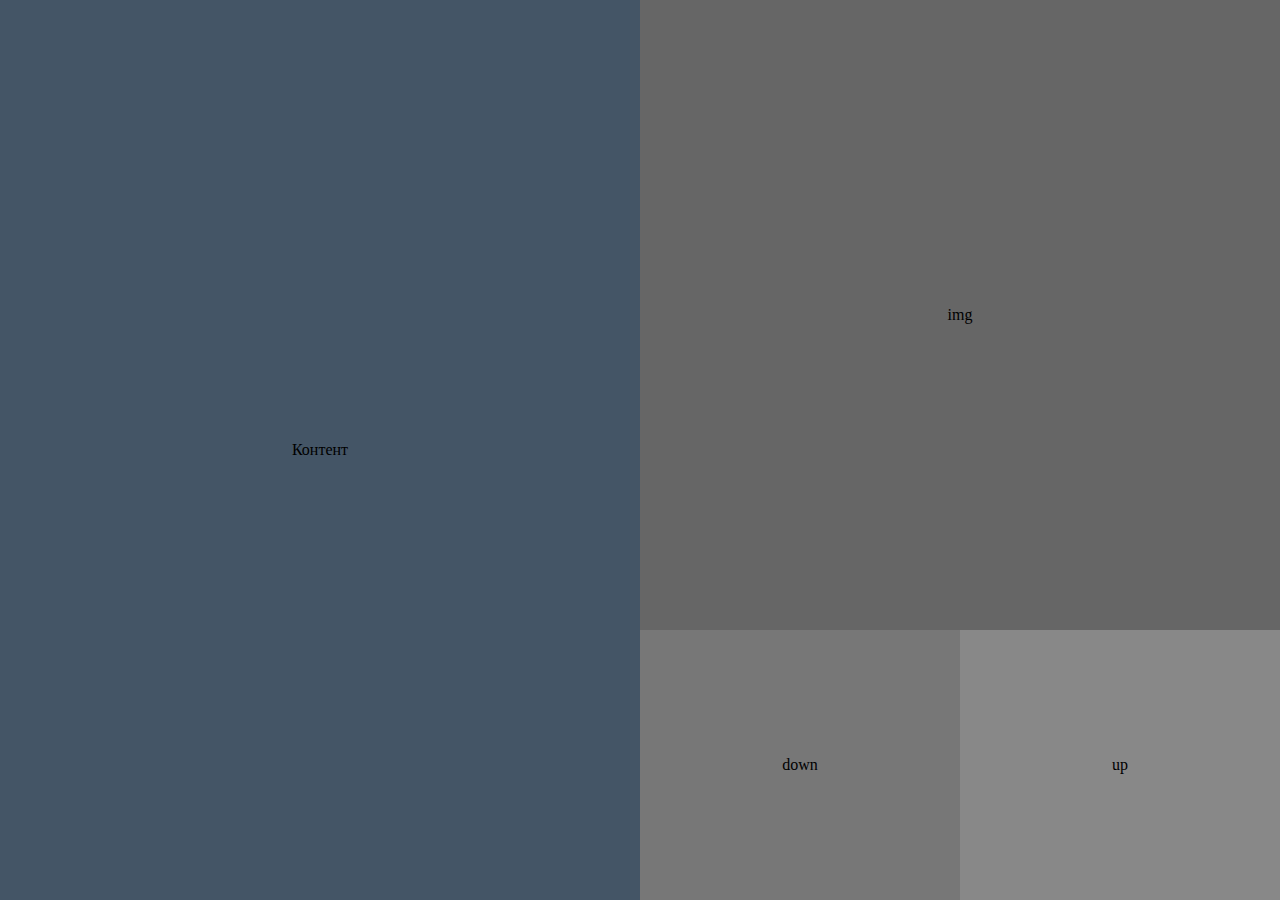
==== index.html @ 190752ad "add slider layout" ====
<!DOCTYPE html>
<html lang="en">
<head>
    <meta charset="UTF-8">
    <link rel="stylesheet" href="style.css">
    <title>Slider</title>
</head>
<body>
    <div class="slider">
        <div class="slider__content">
            Контент
        </div>
        <div class="slider__img">
            img
        </div>
        <div class="display__button">
            <div class="slider__button-down">
                down
            </div>
            <div class="slider__button-up">
                up
            </div>
        </div>
    </div>
</body>
</html>
---- style.css ----
html, body {
    margin: 0;
    padding: 0;
}

.slider {
    display: block;
    width: 100%;
    height: 100vh;
    background: #555;
}

.slider__content {
    display: flex;
    float: left;
    align-items: center;
    justify-content: center;
    width: 50%;
    height: inherit;
    background: #456;
}

.slider__img {
    display: flex;
    height: 70%;
    align-items: center;
    justify-content: center;
    background: #666;
}

.display__button {
    display: flex;
    height: 30%;
}

.slider__button-down, .slider__button-up {
    display: flex;
    width: 50%;
    align-items: center;
    justify-content: center;
}

.slider__button-down {
    background: #777;
}

.slider__button-up {
    background: #888;
}

@media screen and (max-width: 1200px) {
    .slider {
        display: flex;
        flex-flow: row wrap;
        height: 100vh;
    }

    .slider__content {
        float: none;
        width: 100%;
        height: 35%;
        order: 0;
    }

    .slider__img {
        width: inherit;
        height: 35%;
    }

    .display__button {
        width: inherit;
        height: 30%;
    }
}
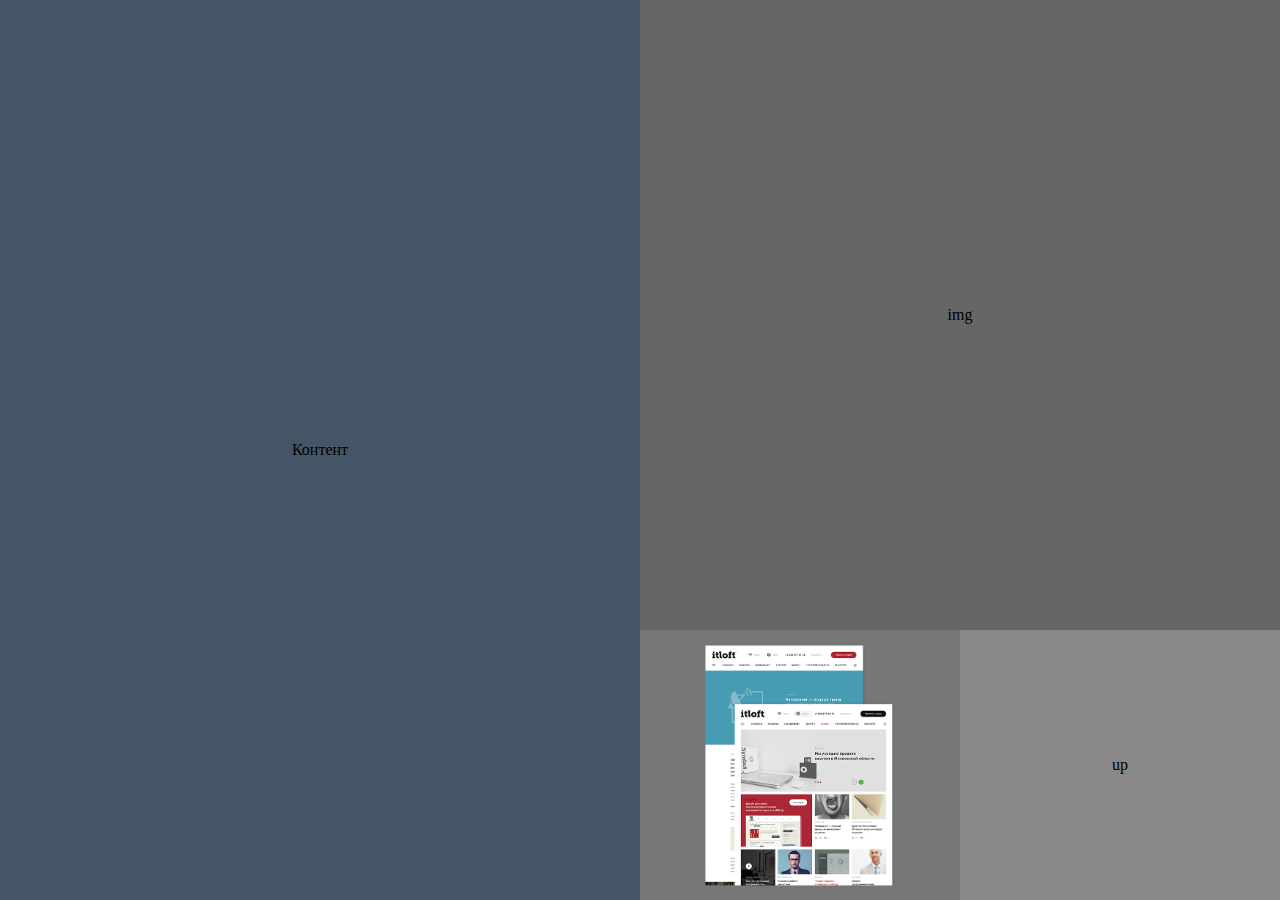
==== commit 5305cf06: "add first js code" ====
--- a/index.html
+++ b/index.html
@@ -3,6 +3,7 @@
 <head>
     <meta charset="UTF-8">
     <link rel="stylesheet" href="style.css">
+    <script src="slider.js" type="text/javascript"></script>
     <title>Slider</title>
 </head>
 <body>
@@ -10,14 +11,16 @@
         <div class="slider__content">
             Контент
         </div>
-        <div class="slider__img">
+        <div class="slider__img" id="imgTop">
             img
         </div>
         <div class="display__button">
-            <div class="slider__button-down">
-                down
+            <div class="slider__button-down" id="sliderBtnDown">
+                <!--<img src="img/work-1.png" alt="" class="slider__button-img slider__button-img&#45;&#45;up">-->
+                <img src="img/work-2.png" alt="" class="slider__button-img">
+                <!--<img src="img/work-3.png" alt="" class="slider__button-img slider__button-img&#45;&#45;down">-->
             </div>
-            <div class="slider__button-up">
+            <div class="slider__button-up" id="sliderBtnUp">
                 up
             </div>
         </div>
--- a/style.css
+++ b/style.css
@@ -35,9 +35,27 @@
 
 .slider__button-down, .slider__button-up {
     display: flex;
+    position: relative;
     width: 50%;
     align-items: center;
     justify-content: center;
+    overflow: hidden;
+}
+
+.slider__button-img{
+    position: absolute;
+    max-width: 90%;
+    max-height: 90%;
+    top: 5%;
+    transition: all .5s ease-in-out;
+}
+
+.slider__button-img--up{
+    top: -100%;
+}
+
+.slider__button-img--down{
+    top: 100%;
 }
 
 .slider__button-down {
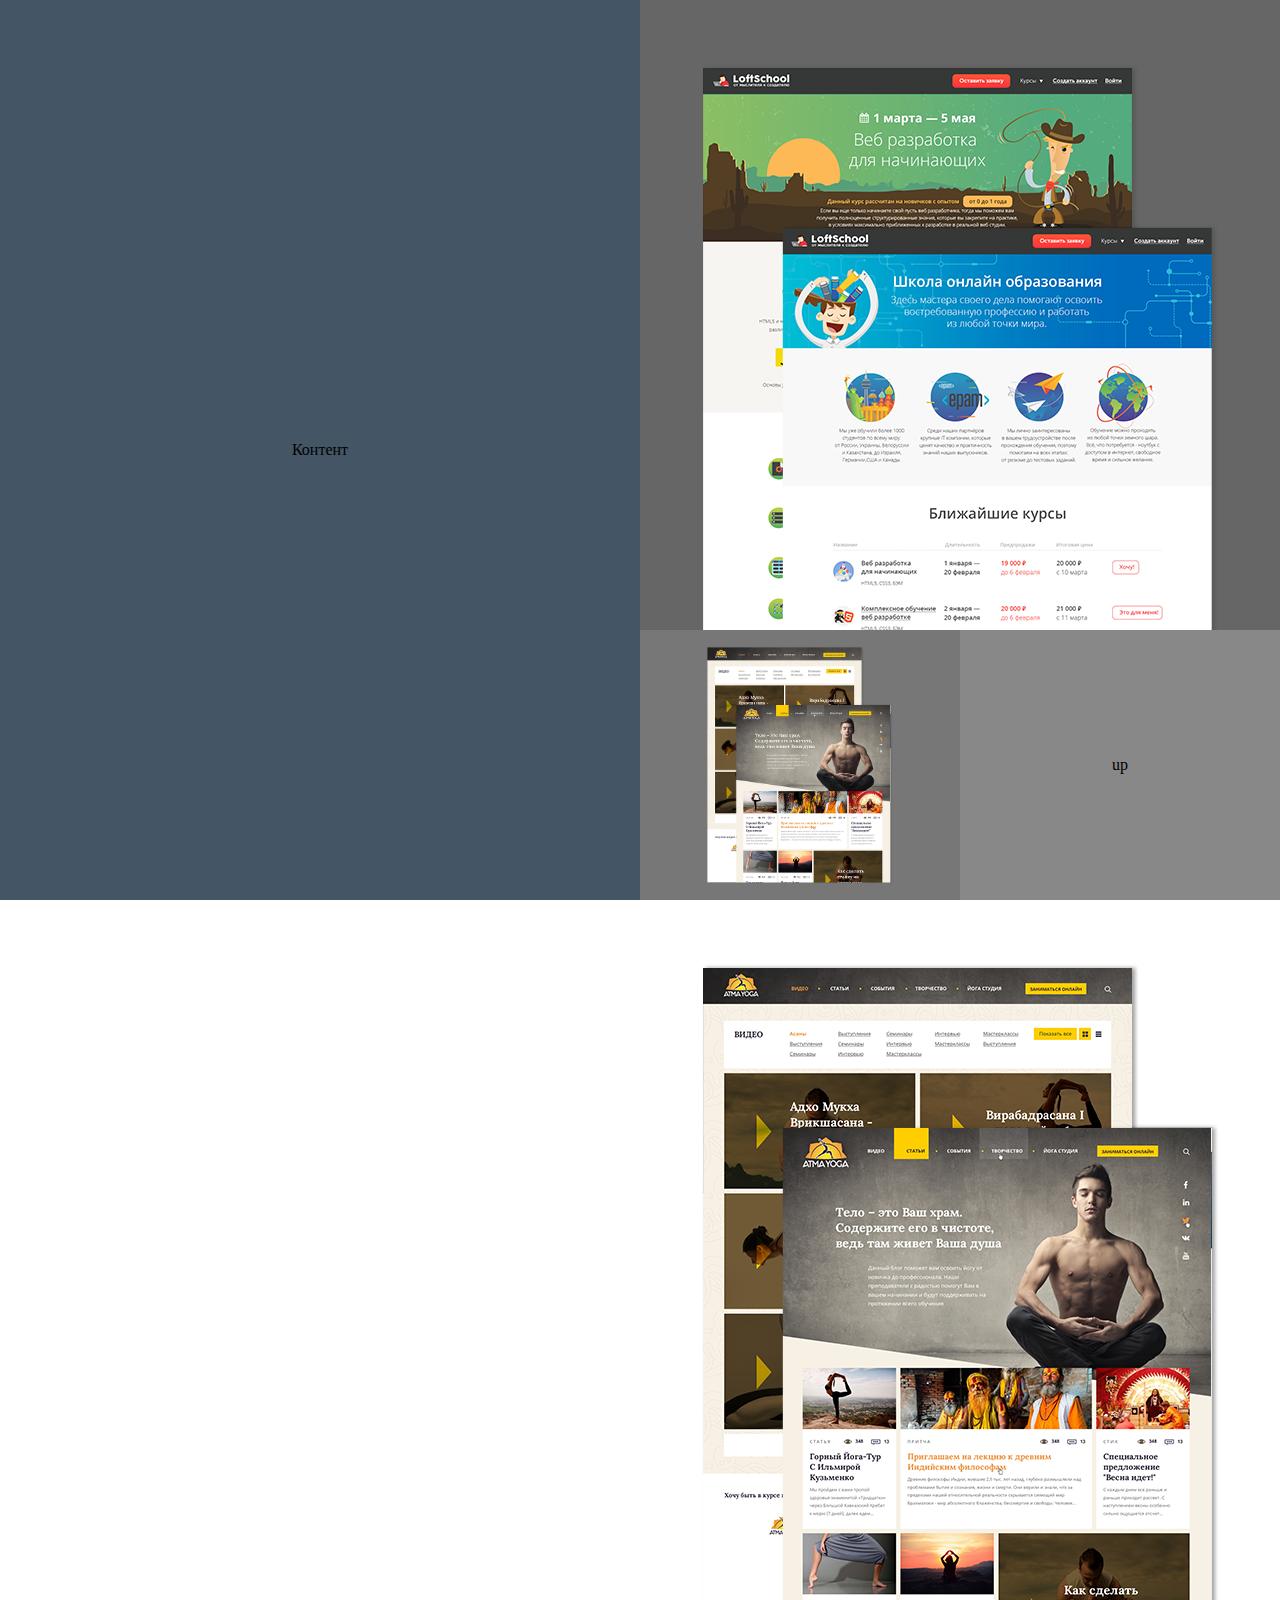
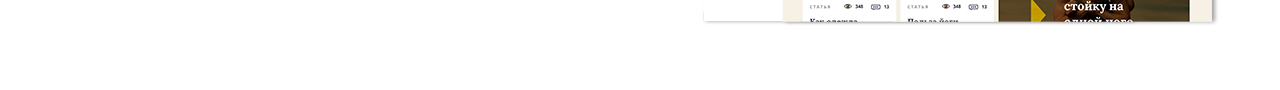
==== commit 82ae62d8: "fail slider" ====
--- a/index.html
+++ b/index.html
@@ -12,13 +12,11 @@
             Контент
         </div>
         <div class="slider__img" id="imgTop">
-            img
+            <img src="img/work-1.png" alt="" class="slider__button-img">
         </div>
-        <div class="display__button">
+        <div class="display__button" id="btns">
             <div class="slider__button-down" id="sliderBtnDown">
-                <!--<img src="img/work-1.png" alt="" class="slider__button-img slider__button-img&#45;&#45;up">-->
-                <img src="img/work-2.png" alt="" class="slider__button-img">
-                <!--<img src="img/work-3.png" alt="" class="slider__button-img slider__button-img&#45;&#45;down">-->
+                down
             </div>
             <div class="slider__button-up" id="sliderBtnUp">
                 up
--- a/style.css
+++ b/style.css
@@ -42,12 +42,14 @@
     overflow: hidden;
 }
 
-.slider__button-img{
+.slider__button-img {
+    box-sizing: border-box;
     position: absolute;
-    max-width: 90%;
-    max-height: 90%;
-    top: 5%;
-    transition: all .5s ease-in-out;
+    max-width: 100%;
+    max-height: 100%;
+    padding: 5%;
+    top: 0;
+    transition: top .5s ease-in-out;
 }
 
 .slider__button-img--up{
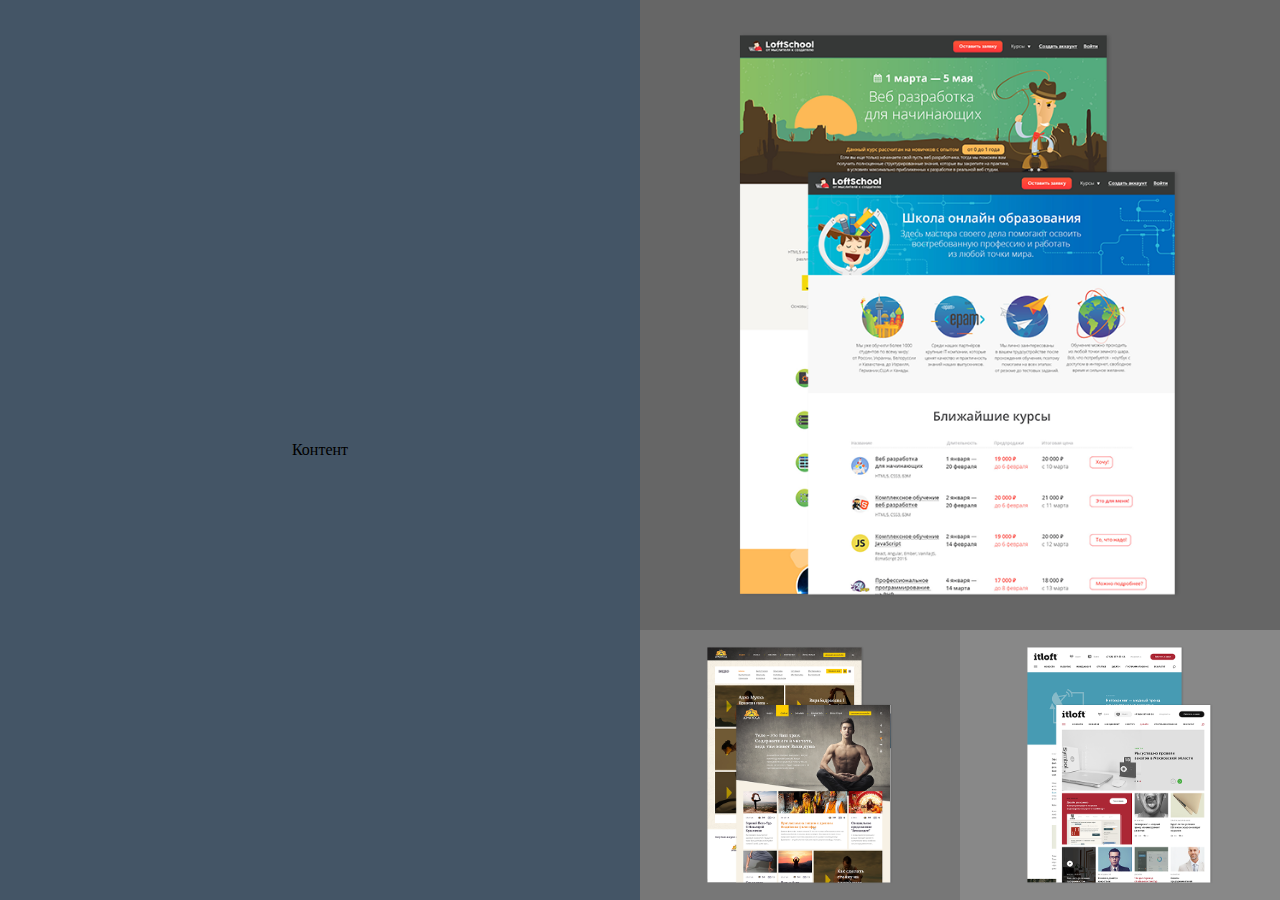
==== commit d4b1c326: "new slider" ====
--- a/index.html
+++ b/index.html
@@ -11,15 +11,24 @@
         <div class="slider__content">
             Контент
         </div>
-        <div class="slider__img" id="imgTop">
-            <img src="img/work-1.png" alt="" class="slider__button-img">
+        <div class="slider__img" id="slide">
+            <img src="img/work-1.png" alt="" class="slider__slide-img active-slide">
+            <img src="img/work-2.png" alt="" class="slider__slide-img">
+            <img src="img/work-3.png" alt="" class="slider__slide-img">
+            <img src="img/work-4.png" alt="" class="slider__slide-img">
         </div>
-        <div class="display__button" id="btns">
+        <div class="display__button">
             <div class="slider__button-down" id="sliderBtnDown">
-                down
+                <img src="img/work-1.png" alt="" class="slider__button-img">
+                <img src="img/work-2.png" alt="" class="slider__button-img">
+                <img src="img/work-3.png" alt="" class="slider__button-img">
+                <img src="img/work-4.png" alt="" class="slider__button-img active">
             </div>
             <div class="slider__button-up" id="sliderBtnUp">
-                up
+                <img src="img/work-1.png" alt="" class="slider__button-img slider__button-img--up">
+                <img src="img/work-2.png" alt="" class="slider__button-img slider__button-img--up active">
+                <img src="img/work-3.png" alt="" class="slider__button-img slider__button-img--up">
+                <img src="img/work-4.png" alt="" class="slider__button-img slider__button-img--up">
             </div>
         </div>
     </div>
--- a/style.css
+++ b/style.css
@@ -22,6 +22,7 @@
 
 .slider__img {
     display: flex;
+    position: relative;
     height: 70%;
     align-items: center;
     justify-content: center;
@@ -48,16 +49,30 @@
     max-width: 100%;
     max-height: 100%;
     padding: 5%;
-    top: 0;
+    top: -100%;
     transition: top .5s ease-in-out;
 }
 
-.slider__button-img--up{
-    top: -100%;
+.slider__slide-img {
+    box-sizing: border-box;
+    position: absolute;
+    max-width: 100%;
+    max-height: 100%;
+    padding: 5%;
+    top: 0;
+    visibility: hidden;
+    transition: top .5s ease-in-out;
 }
 
-.slider__button-img--down{
+.slider__button-img--up {
     top: 100%;
+}
+
+.active {
+    top: 0;
+}
+.active-slide {
+    visibility: visible;
 }
 
 .slider__button-down {
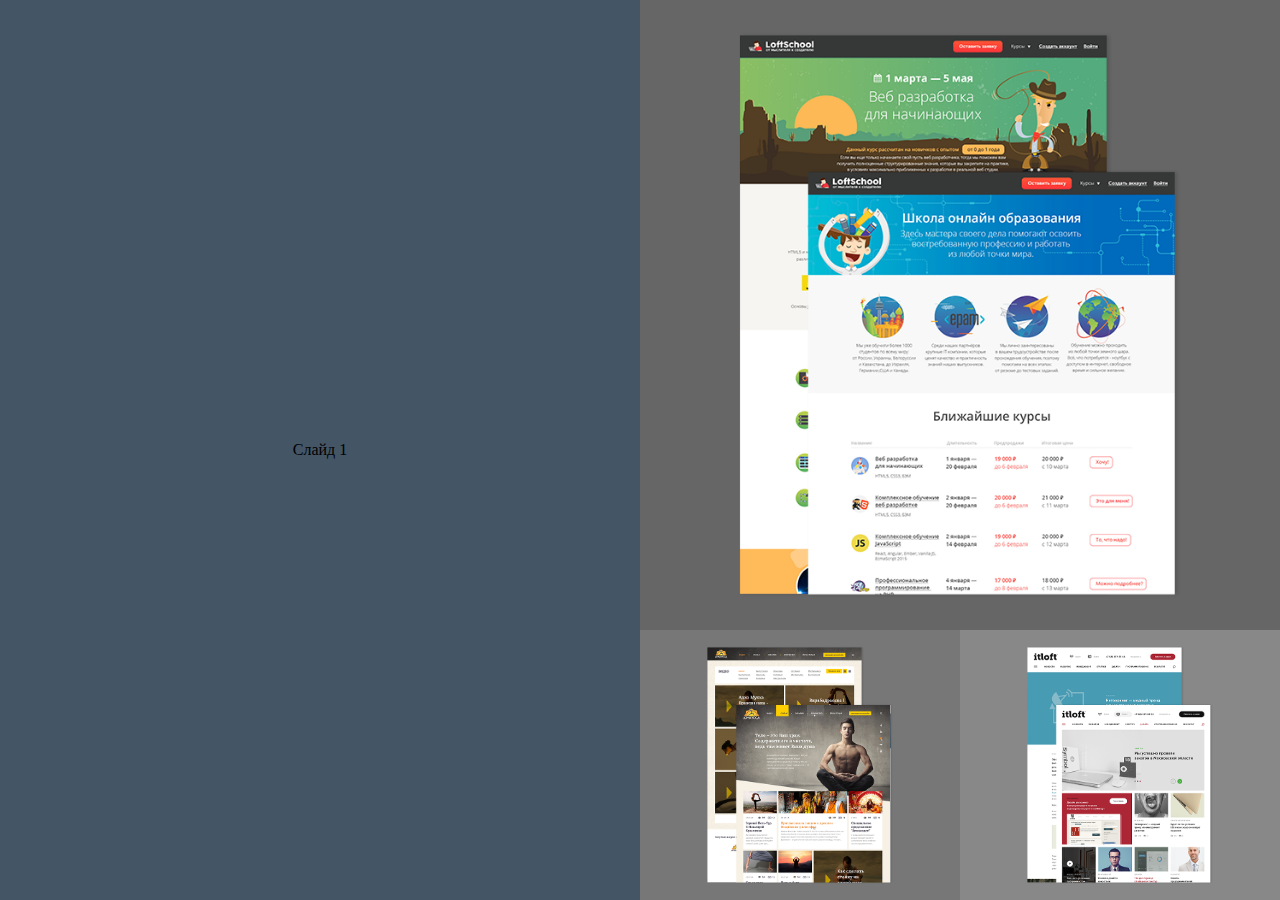
==== commit 188b226b: "add Ajax" ====
--- a/index.html
+++ b/index.html
@@ -8,8 +8,8 @@
 </head>
 <body>
     <div class="slider">
-        <div class="slider__content">
-            Контент
+        <div class="slider__content" id="content">
+            Слайд 1
         </div>
         <div class="slider__img" id="slide">
             <img src="img/work-1.png" alt="" class="slider__slide-img active-slide">
--- a/style.css
+++ b/style.css
@@ -60,8 +60,8 @@
     max-height: 100%;
     padding: 5%;
     top: 0;
-    visibility: hidden;
-    transition: top .5s ease-in-out;
+    opacity: 0;
+    transition: top .5s ease-in-out, opacity .5s ease-in-out;
 }
 
 .slider__button-img--up {
@@ -72,7 +72,7 @@
     top: 0;
 }
 .active-slide {
-    visibility: visible;
+    opacity: 1;
 }
 
 .slider__button-down {
